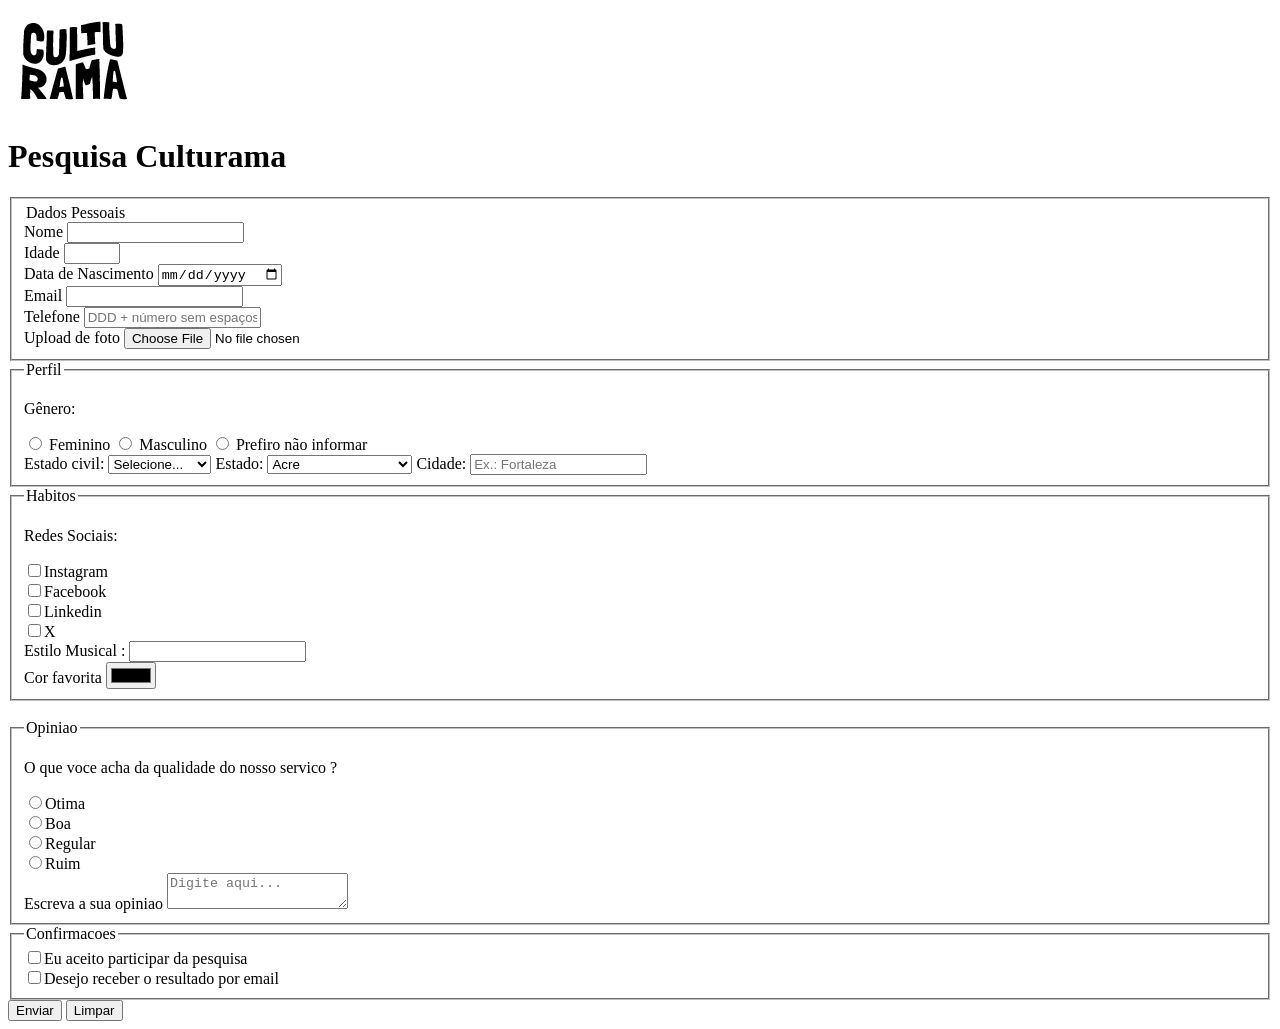
==== index.html @ a4ac3713 "Adiciona logo" ====
<!DOCTYPE html>
<html lang="pt-BR">
<head>
    <meta charset="UTF-8">
    <meta name="viewport" content="width=device-width, initial-scale=1.0">
    <link rel="icon" href="culturama-favico.png">
    <title>Pesquisa Culturama</title>
</head>

<body>
     <header>
        <img src="img/logo-culturama.png" alt="logo culturama">
        <h1>Pesquisa Culturama</h1>
    </header>
    <section>
        <form action="" method="get">
            <fieldset>

                <DADOS PESSOAIS>
                <legend>Dados Pessoais</legend>
                <label for="name">Nome</label>
                <input id="name" type="text" name="userName">
                <br>
                <label for="age">Idade</label>
                <input id="age" type="number" min="12" max="100" name="userAge" required>
                <br>
                <label for="birthDate">Data de Nascimento</label>
                <input id="birthDate" type="date" name="userbBirthDate">
                <br>
                <label for="email">Email</label>
                <input id="email" type="email" name="userEmail" required>
                <br>
                <label for="phoneNumber">Telefone</label>
                <input id="phoneNumber" type="tel" name="userPhoneNumber" pattern="[0-9]{11}" placeholder="DDD + número sem espaços ou hifen">
                <br>
                <label for="image">Upload de foto</label>
                <input id="image" type="file" accept="image/*" name="userImage">
                <br>
            </fieldset> 
            
            <fieldset>
                <legend>Perfil</legend>
                <p>Gênero:</p>
                <input id="fem" type="radio" name="userGender" value="Feminino">
                <label for="fem">Feminino</label>
                <input id="masc" type="radio" name="userGender" value="Masculino">
                <label for="masc">Masculino</label>
                <input id="notInformed" type="radio" name="userGender" value="notInformed">
                <label for="notInformed">Prefiro não informar</label>
                <br>
                <label for="maritalStatus">Estado civil:</label>
                <select id="maritalStatus" name="userMaritalStatus">
                    <option value="notInformed">Selecione...</option>
                    <option value="casado">Casado</option>
                    <option value="solteiro">Solteiro</option>
                    <option value="divorciado">Divorciado</option>
                    <option value="casado">União estável</option>
                </select>

                <label for="state">Estado:</label>
                <select id="state" name="userState">
                    <option value="acre">Acre</option>
                    <option value="alagoas">Alagoas</option>
                    <option value="amapa">Amapá</option>
                    <option value="amazonas">Amazonas</option>
                    <option value="bahia">Bahia</option>
                    <option value="ceara">Ceará</option>
                    <option value="distritoFederal">Distrito Federal</option>
                    <option value="espiritoSanto">Espirito Santo</option>
                    <option value="goias">Goiás</option>
                    <option value="maranhao">Maranhão</option>
                    <option value="matoGrossoDoSul">Mato Grosso do Sul</option>
                    <option value="matoGrosso">Mato Grosso</option>
                    <option value="minasGerais">Minas Gerais</option>
                    <option value="para">Pará</option>
                    <option value="paraiba">Paraíba</option>
                    <option value="parana">Paraná</option>
                    <option value="pernambuco">Pernambuco</option>
                    <option value="piaui">Piauí</option>
                    <option value="rioDeJaneiro">Rio de Janeiro</option>
                    <option value="rioGrandeDoNorte">Rio Grande do Norte</option>
                    <option value="rioGrandeDoSul">Rio Grande do Sul</option>
                    <option value="rondonia">Rondônia</option>
                    <option value="roraima">Roraima</option>
                    <option value="santaCatarina">Santa Catarina</option>
                    <option value="saoPaulo">São Paulo</option>
                    <option value="sergipe">Sergipe</option>
                    <option value="tocantins">Tocantins</option>
                </select>

                <label for="city">Cidade:</label>
                <input type="text" id="city" name="userCity" autocomplete="address-level2" placeholder="Ex.: Fortaleza" />

            </fieldset>

            <fieldset> 
                <legend>Habitos</legend>
                <p>Redes Sociais:</p>
                <input id="instagram" type="checkbox" name="social" value="instagram"><label for="instagram">Instagram</label>
                <br>
                <input id="facebook" type="checkbox" name="social" value="facebook"><label for="facebook">Facebook</label>
                <br>
                <input id="linkedin" type="checkbox" name="social" value="linkedin"><label for="linkedin">Linkedin</label>
                <br>
                <input id="x" type="checkbox" name="social" value="x"><label for="x">X</label>
                <br>

                <label for="musicStyle">Estilo Musical :</label>
                <input list="styleTypes" id="musicStyle" type="text" name="userMusicStyle">
                <datalist id="styleTypes">
                    <option value="Rock">
                    <option value="Pop">
                    <option value="Samba">
                    <option value="Sertanejo">
                </datalist>
                <br>

                <label for="favoriteColor">Cor favorita</label>
                <input type="color" name="userFavoriteCololor" id="favoriteColor">

            </fieldset>
            
            <br>
            <fieldset>
                <legend>Opiniao</legend>
                <p>O que voce acha da qualidade do nosso servico ?</p>
                <input id="otima" type="radio" name="userExperience" value="otima"><label for="otima">Otima</label>
                <br>
                <input id="boa" type="radio" name="userExperience" value="boa"><label for="boa">Boa</label>
                <br>
                <input id="regular" type="radio" name="userExperience" value="regular"><label for="regular">Regular</label>
                <br>
                <input id="ruim" type="radio" name="userExperience" value="ruim"><label for="ruim">Ruim</label>

                <br>
                <label for="comentario">Escreva a sua opiniao</label>
                <textarea name="userComment" id="comentario" placeholder="Digite aqui..."></textarea>

            </fieldset>

            <fieldset>
                <legend>Confirmacoes</legend>
                <input id="userLgpdTerm" type="checkbox" name="userLgpd" value="accepted" required><label for="userLgpdTerm">Eu aceito participar da pesquisa</label>
                <br>
                <input id="getResult" type="checkbox" name="userGetResult" value="accepted"><label for="getResult">Desejo receber o resultado por email</label>
            </fieldset>

            <button type="submit">Enviar</button>
            <button type="reset">Limpar</button>
        </form>
    </section>   
</body>
</html>
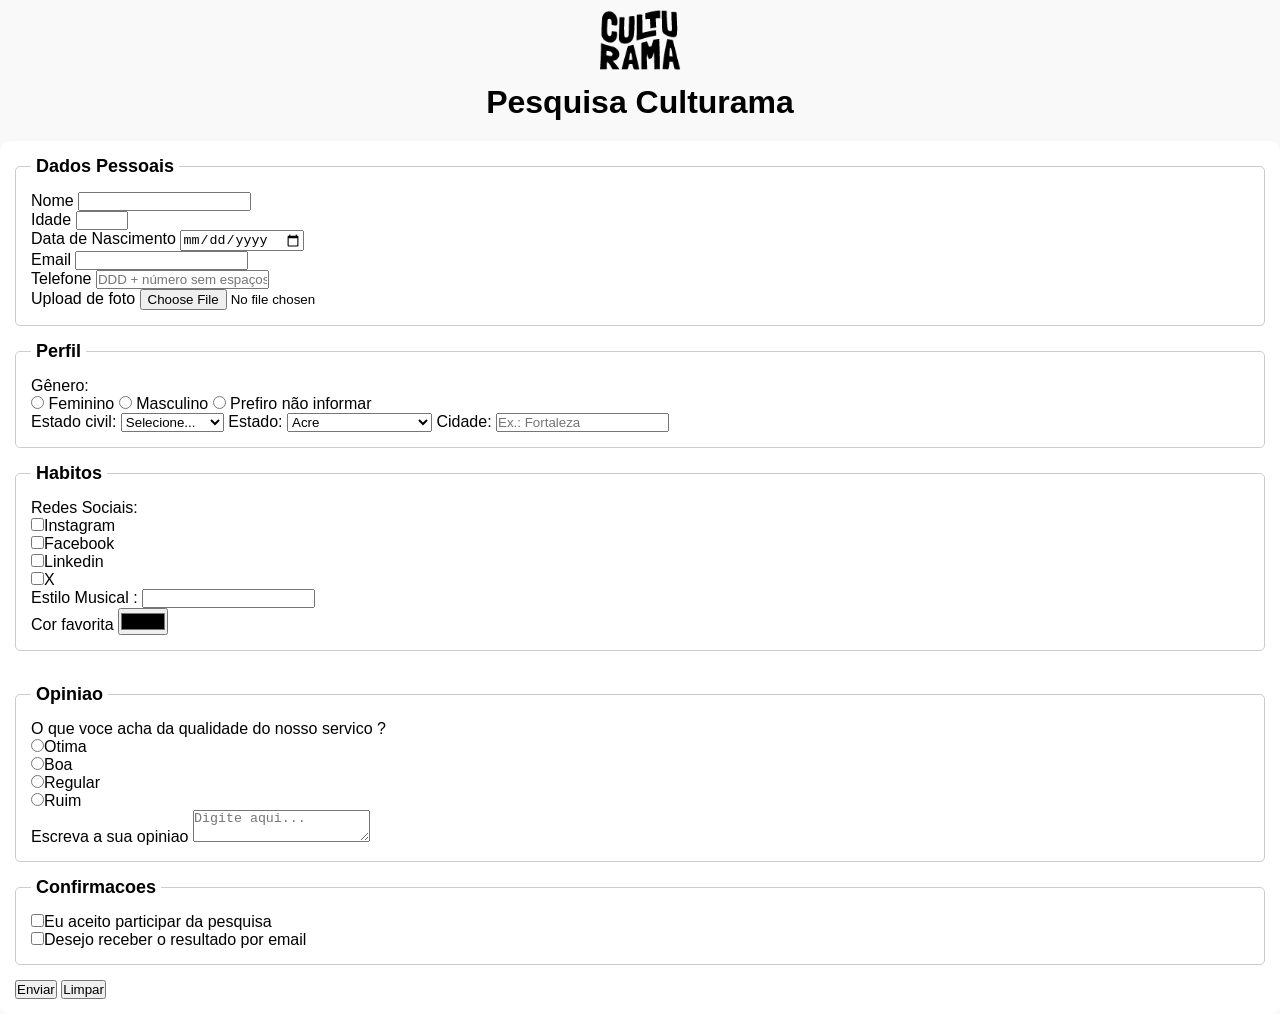
==== commit 9d128386: "Adicionando estilos gerais" ====
--- a/index.html
+++ b/index.html
@@ -4,6 +4,11 @@
     <meta charset="UTF-8">
     <meta name="viewport" content="width=device-width, initial-scale=1.0">
     <link rel="icon" href="culturama-favico.png">
+    <link rel="stylesheet" href="css/style.css">
+    <link rel="preconnect" href="https://fonts.googleapis.com">
+    <link rel="preconnect" href="https://fonts.gstatic.com" crossorigin>
+    <link href="https://fonts.googleapis.com/css2?family=Fjalla+One&family=Work+Sans&display=swap" rel="stylesheet">
+
     <title>Pesquisa Culturama</title>
 </head>
 
@@ -16,7 +21,7 @@
         <form action="" method="get">
             <fieldset>
 
-                <DADOS PESSOAIS>
+                <!--DADOS PESSOAIS-->
                 <legend>Dados Pessoais</legend>
                 <label for="name">Nome</label>
                 <input id="name" type="text" name="userName">
--- a/css/style.css
+++ b/css/style.css
@@ -0,0 +1,49 @@
+* {
+    margin: 0;
+    padding: 0;
+    box-sizing: border-box;
+}
+
+body {
+    background-color: #f9f9f9;
+    font-family: "Work Sans", sans-serif;
+}
+
+main {
+    width: 100%;
+    max-width: 700px;
+    margin: 0 auto;
+}
+
+header {
+    text-align: center;
+    margin-bottom: 20px;
+}
+
+img {
+    width: 100px;
+} 
+
+h1 {
+    font-family: "Fjalla One", sans-serif;
+}
+
+form {
+    background-color: #ffffff;
+    padding: 15px;
+    border-radius: 10px;
+}
+
+fieldset {
+    padding: 15px;
+    border: 1px solid #cccccc;
+    border-radius: 5px;
+    margin-bottom: 15px;
+
+}
+
+legend {
+    font-weight: bold;
+    font-size: 18px;
+    padding: 0 5px;
+}
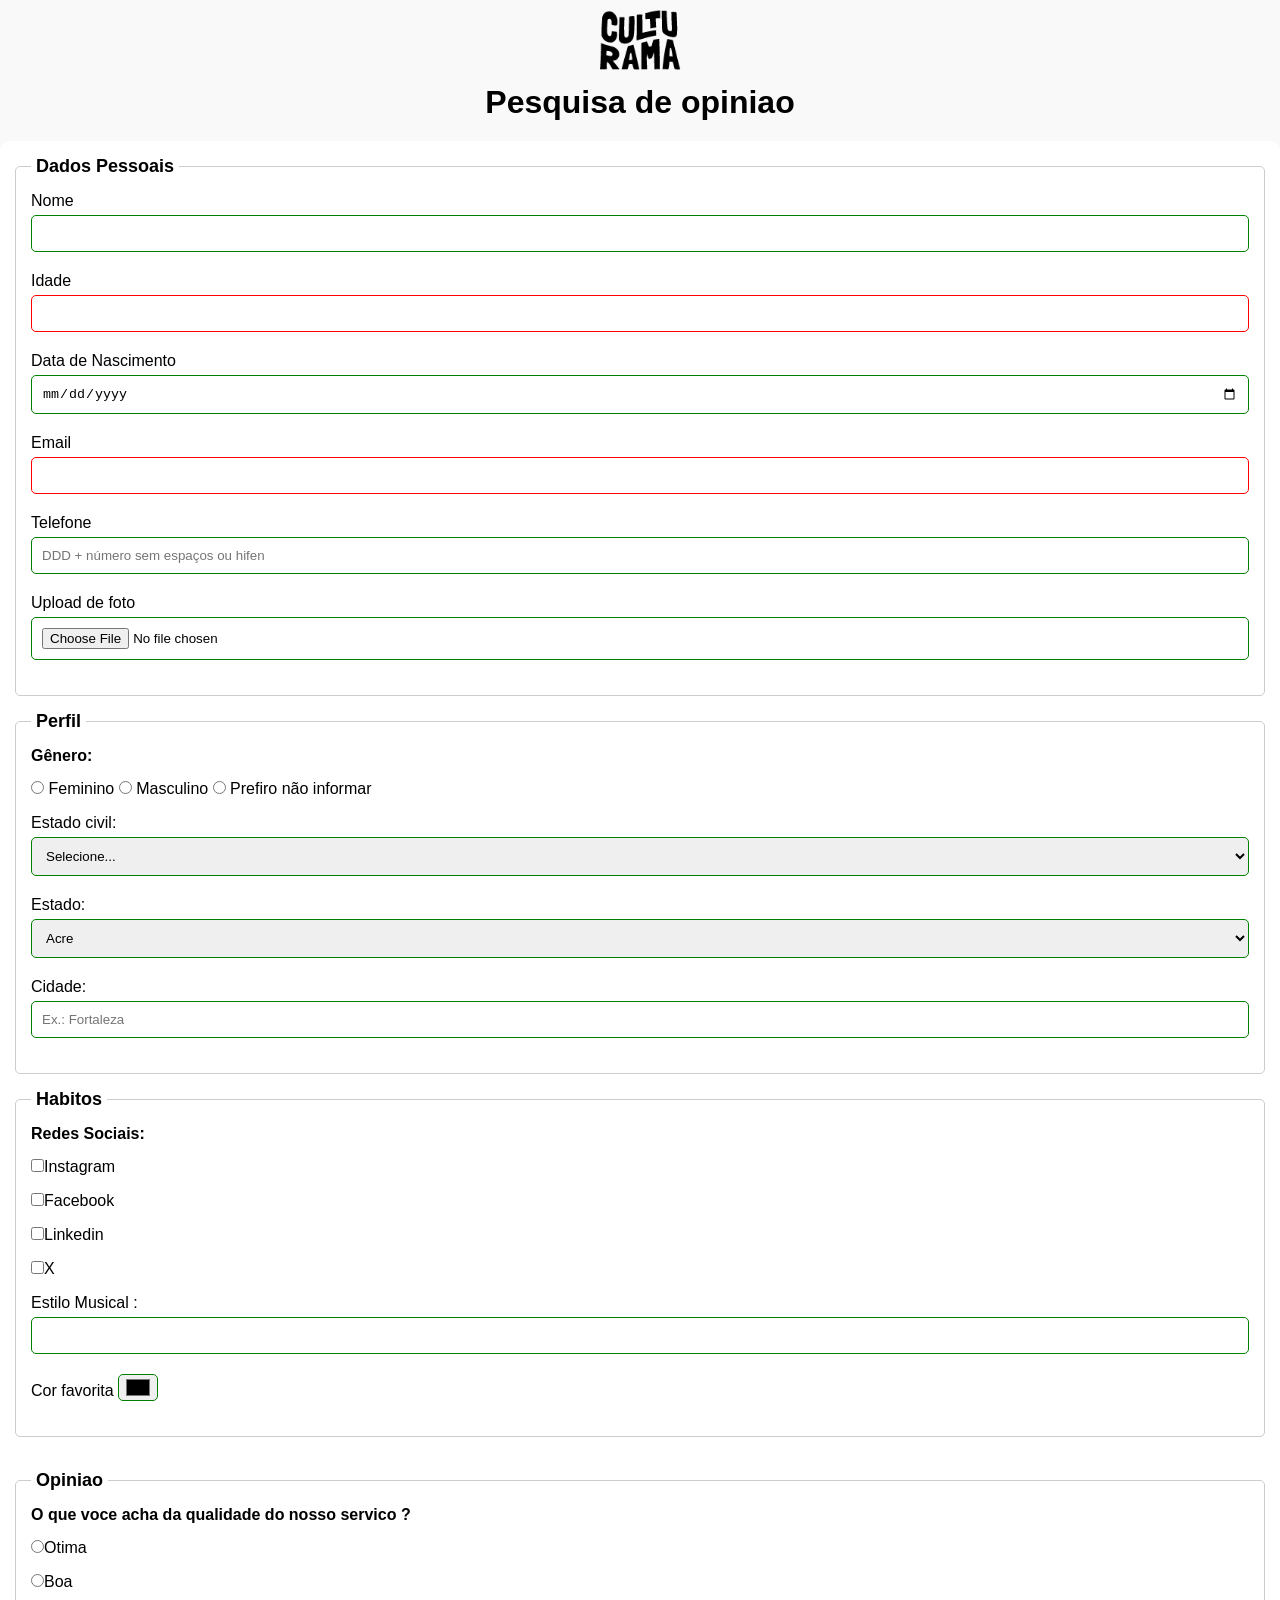
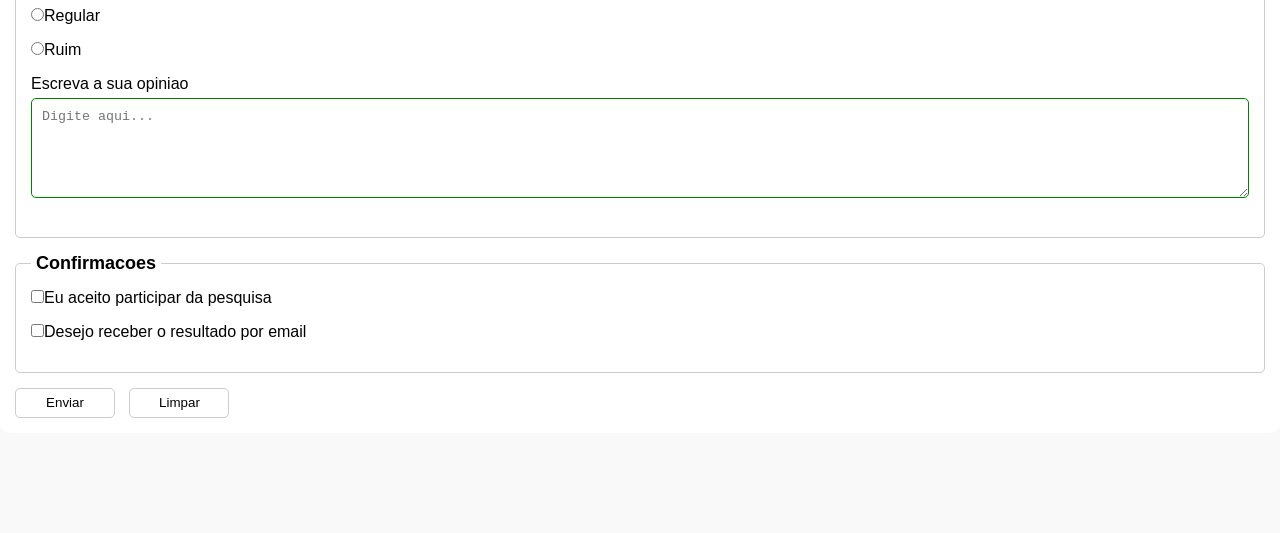
==== commit 2b82a9d3: "Adicionando validacoes visuais ao form" ====
--- a/index.html
+++ b/index.html
@@ -15,7 +15,7 @@
 <body>
      <header>
         <img src="img/logo-culturama.png" alt="logo culturama">
-        <h1>Pesquisa Culturama</h1>
+        <h1>Pesquisa de opiniao</h1>
     </header>
     <section>
         <form action="" method="get">
--- a/css/style.css
+++ b/css/style.css
@@ -32,6 +32,7 @@
     background-color: #ffffff;
     padding: 15px;
     border-radius: 10px;
+    margin-bottom: 100px;
 }
 
 fieldset {
@@ -46,4 +47,64 @@
     font-weight: bold;
     font-size: 18px;
     padding: 0 5px;
+}
+
+label {
+    display: inline-block;
+    margin-bottom: 5px;
+}
+
+p {
+    margin-bottom: 15px;
+    font-weight: bold;
+}
+
+input, select, textarea {
+    width: 100%;
+    padding: 10px;
+    margin-bottom: 20px;
+    border: 1px solid #cccccc;
+    border-radius: 5px;
+}
+
+textarea {
+    min-height: 100px;
+}
+
+input[type="radio"],
+input[type="checkbox"]{
+    width: auto;
+}
+
+input[type="color"]{
+    width: 40px;
+    padding: 0 5px;
+}
+
+input:invalid, select:invalid, textarea:invalid {
+    border-color:red;
+}
+
+input:valid, select:valid, textarea:valid {
+    border-color:green;
+}
+
+button {
+    width: 100px;
+    height: 30px;
+    margin-right: 10px;
+    background-color: #ffffff;
+    border: 1px solid #cccccc;
+    border-radius: 5px;
+    cursor: pointer;
+}
+
+button[type="submit"]:hover{
+    background-color: green;
+    color: #ffffff;
+}
+
+button[type="reset"]:hover{
+    background-color: orangered;
+    color: #ffffff;
 }
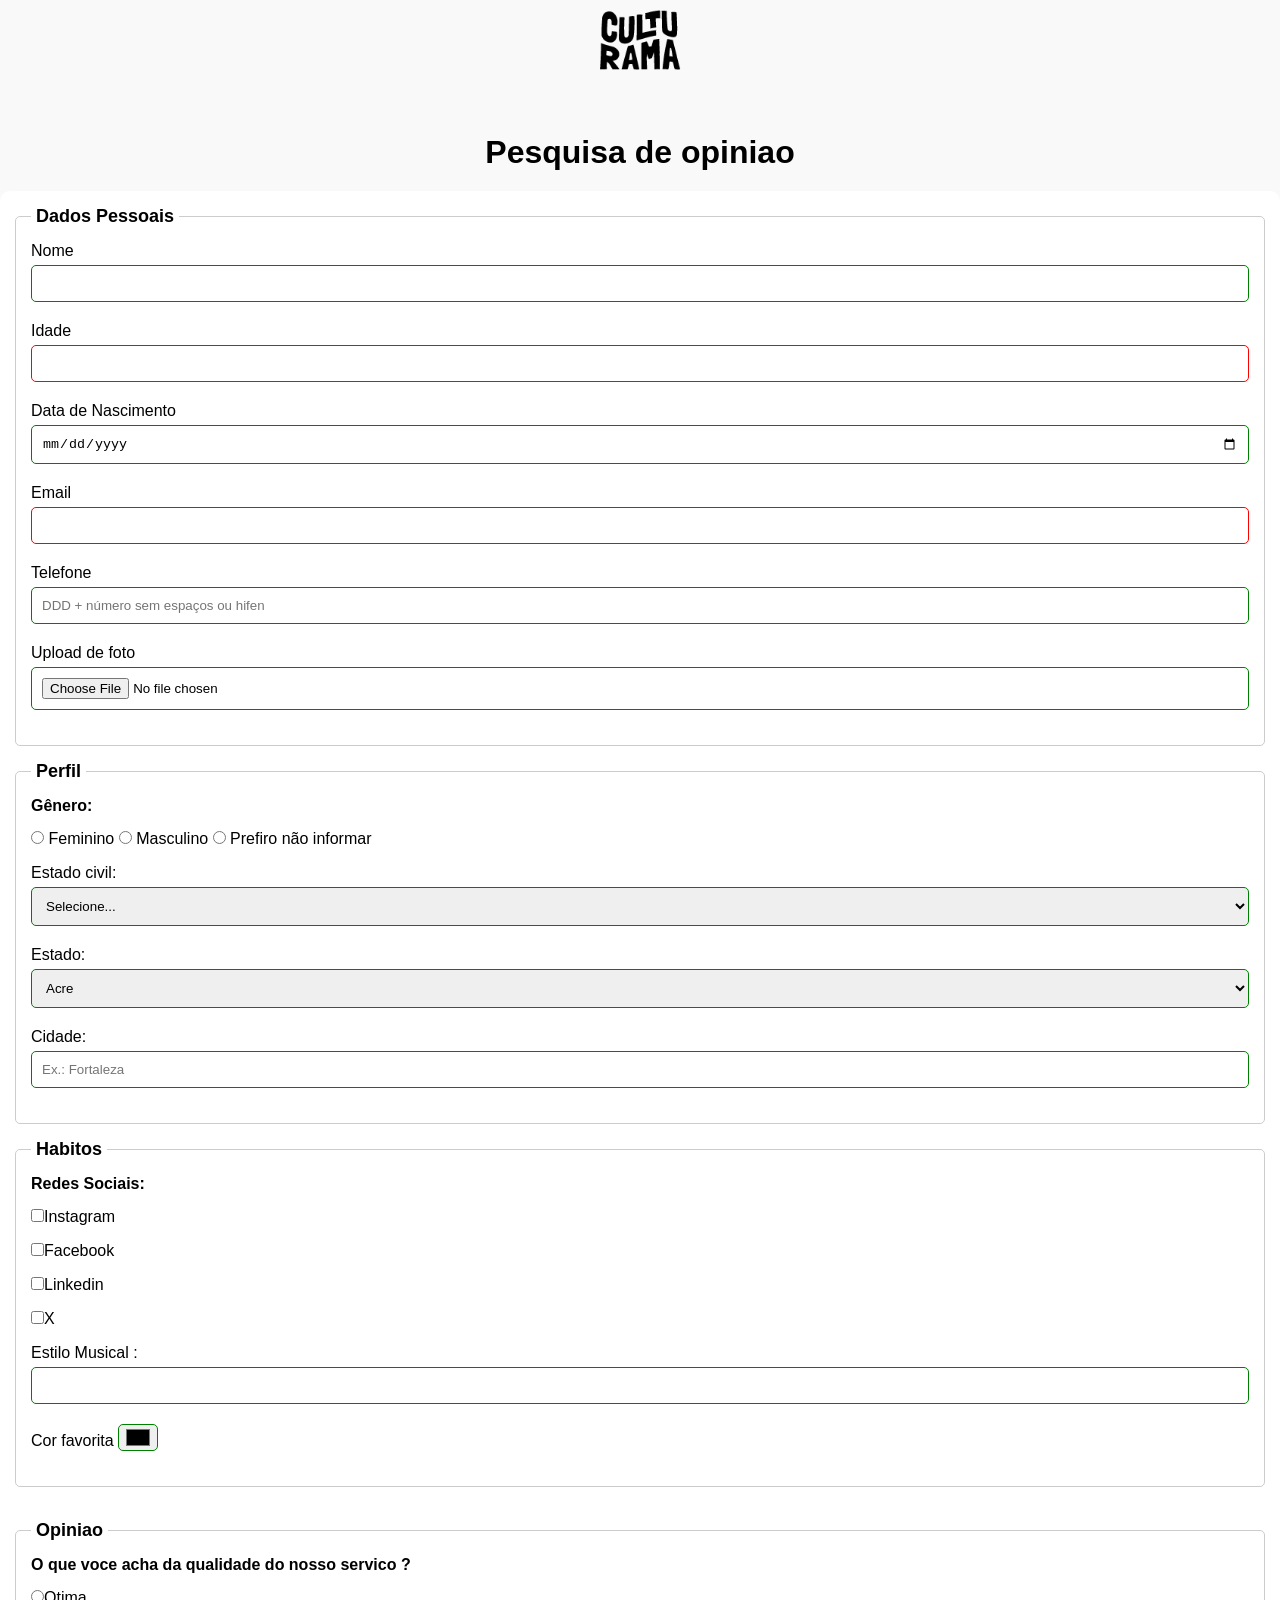
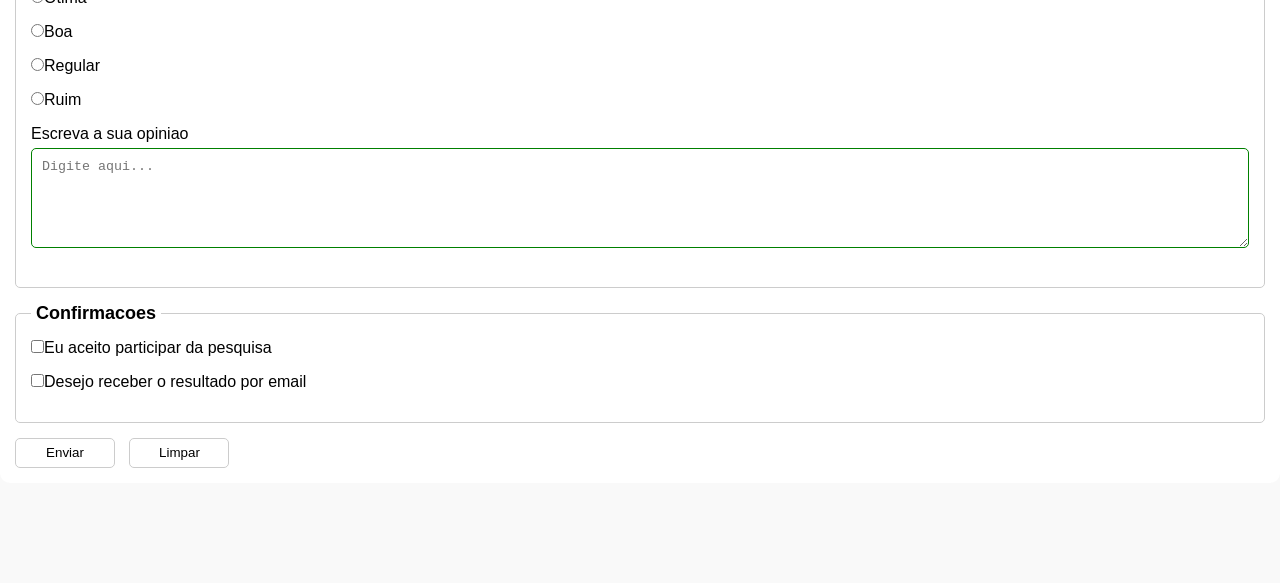
==== commit abf5f384: "Adiciona pagina de sucesso" ====
--- a/index.html
+++ b/index.html
@@ -18,7 +18,7 @@
         <h1>Pesquisa de opiniao</h1>
     </header>
     <section>
-        <form action="" method="get">
+        <form action="sucesso.html" method="get">
             <fieldset>
 
                 <!--DADOS PESSOAIS-->
--- a/css/style.css
+++ b/css/style.css
@@ -26,6 +26,8 @@
 
 h1 {
     font-family: "Fjalla One", sans-serif;
+    text-align: center;
+    margin-top: 50px;
 }
 
 form {
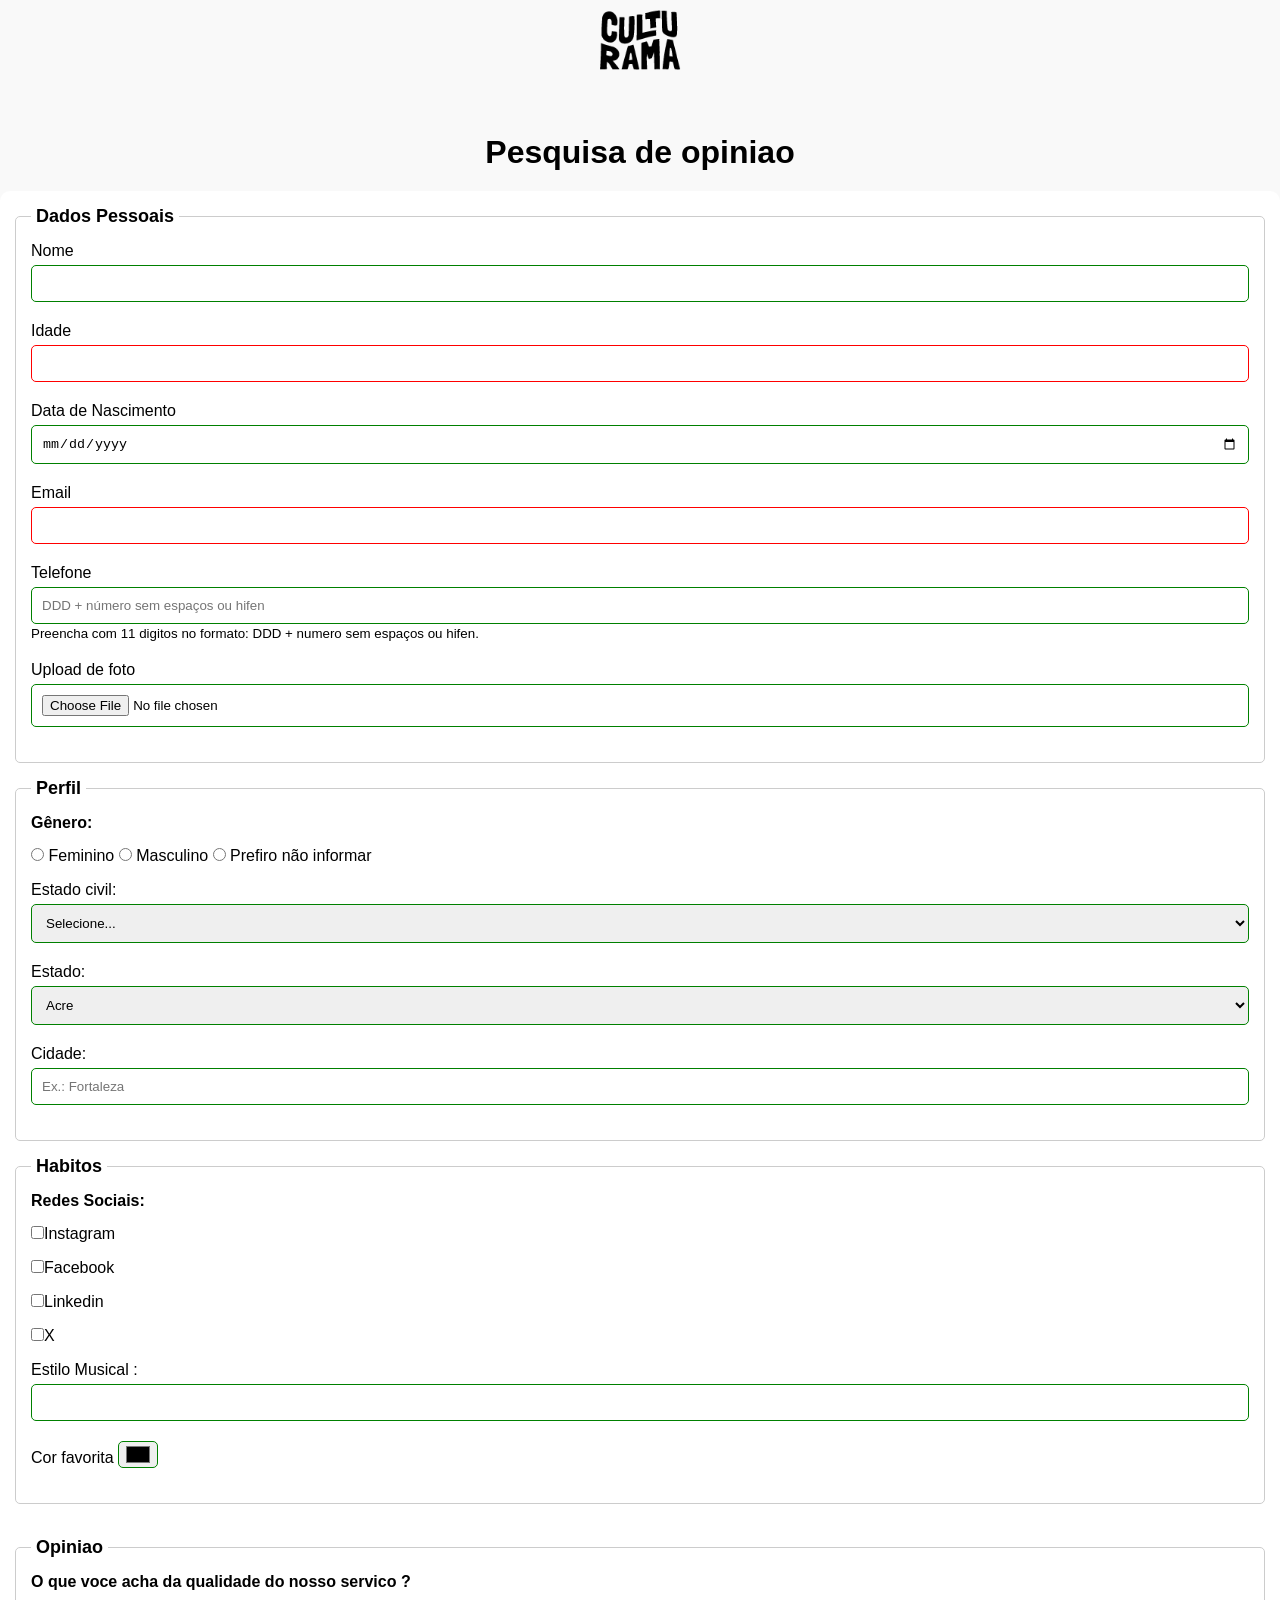
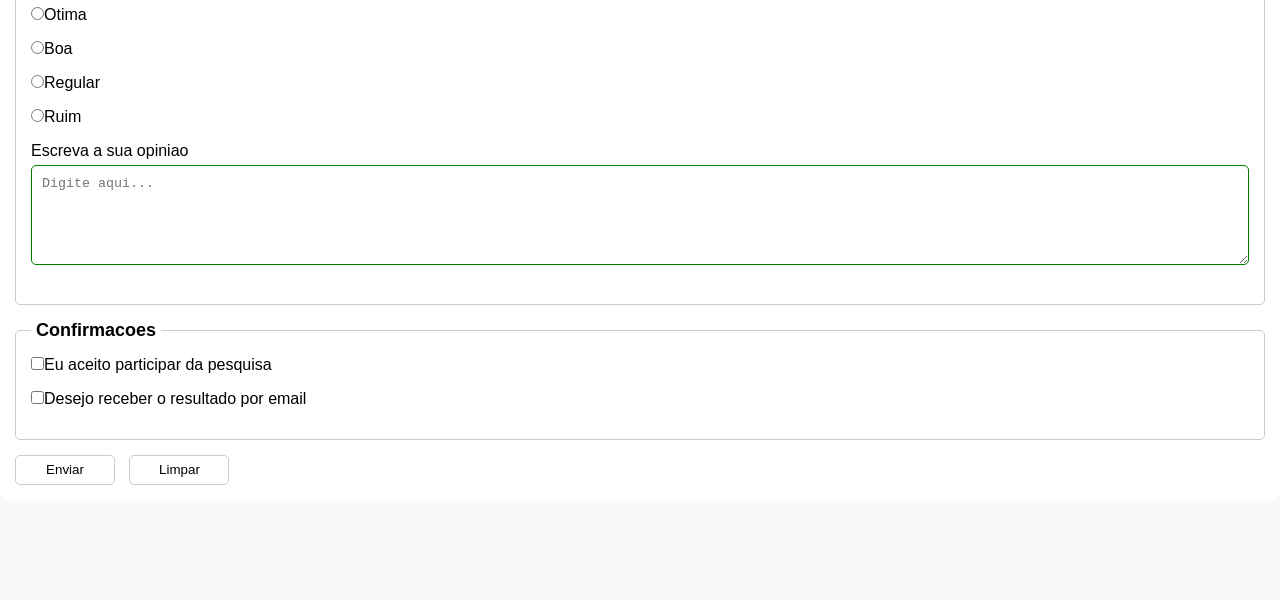
==== commit 7595fd7e: "adiciona area ao campo de telefone" ====
--- a/index.html
+++ b/index.html
@@ -36,7 +36,8 @@
                 <input id="email" type="email" name="userEmail" required>
                 <br>
                 <label for="phoneNumber">Telefone</label>
-                <input id="phoneNumber" type="tel" name="userPhoneNumber" pattern="[0-9]{11}" placeholder="DDD + número sem espaços ou hifen">
+                <input id="phoneNumber" type="tel" name="userPhoneNumber" pattern="[0-9]{11}" placeholder="DDD + número sem espaços ou hifen" aria-describedby="phoneHelp">
+                <small id="phoneHelp">Preencha com 11 digitos no formato: DDD + numero sem espaços ou hifen.</small>
                 <br>
                 <label for="image">Upload de foto</label>
                 <input id="image" type="file" accept="image/*" name="userImage">
--- a/css/style.css
+++ b/css/style.css
@@ -91,6 +91,15 @@
     border-color:green;
 }
 
+input[type="tel"]{
+    margin-bottom: 0;
+}
+
+small {
+    margin-bottom: 20px;
+    display: inline-block;
+}
+
 button {
     width: 100px;
     height: 30px;
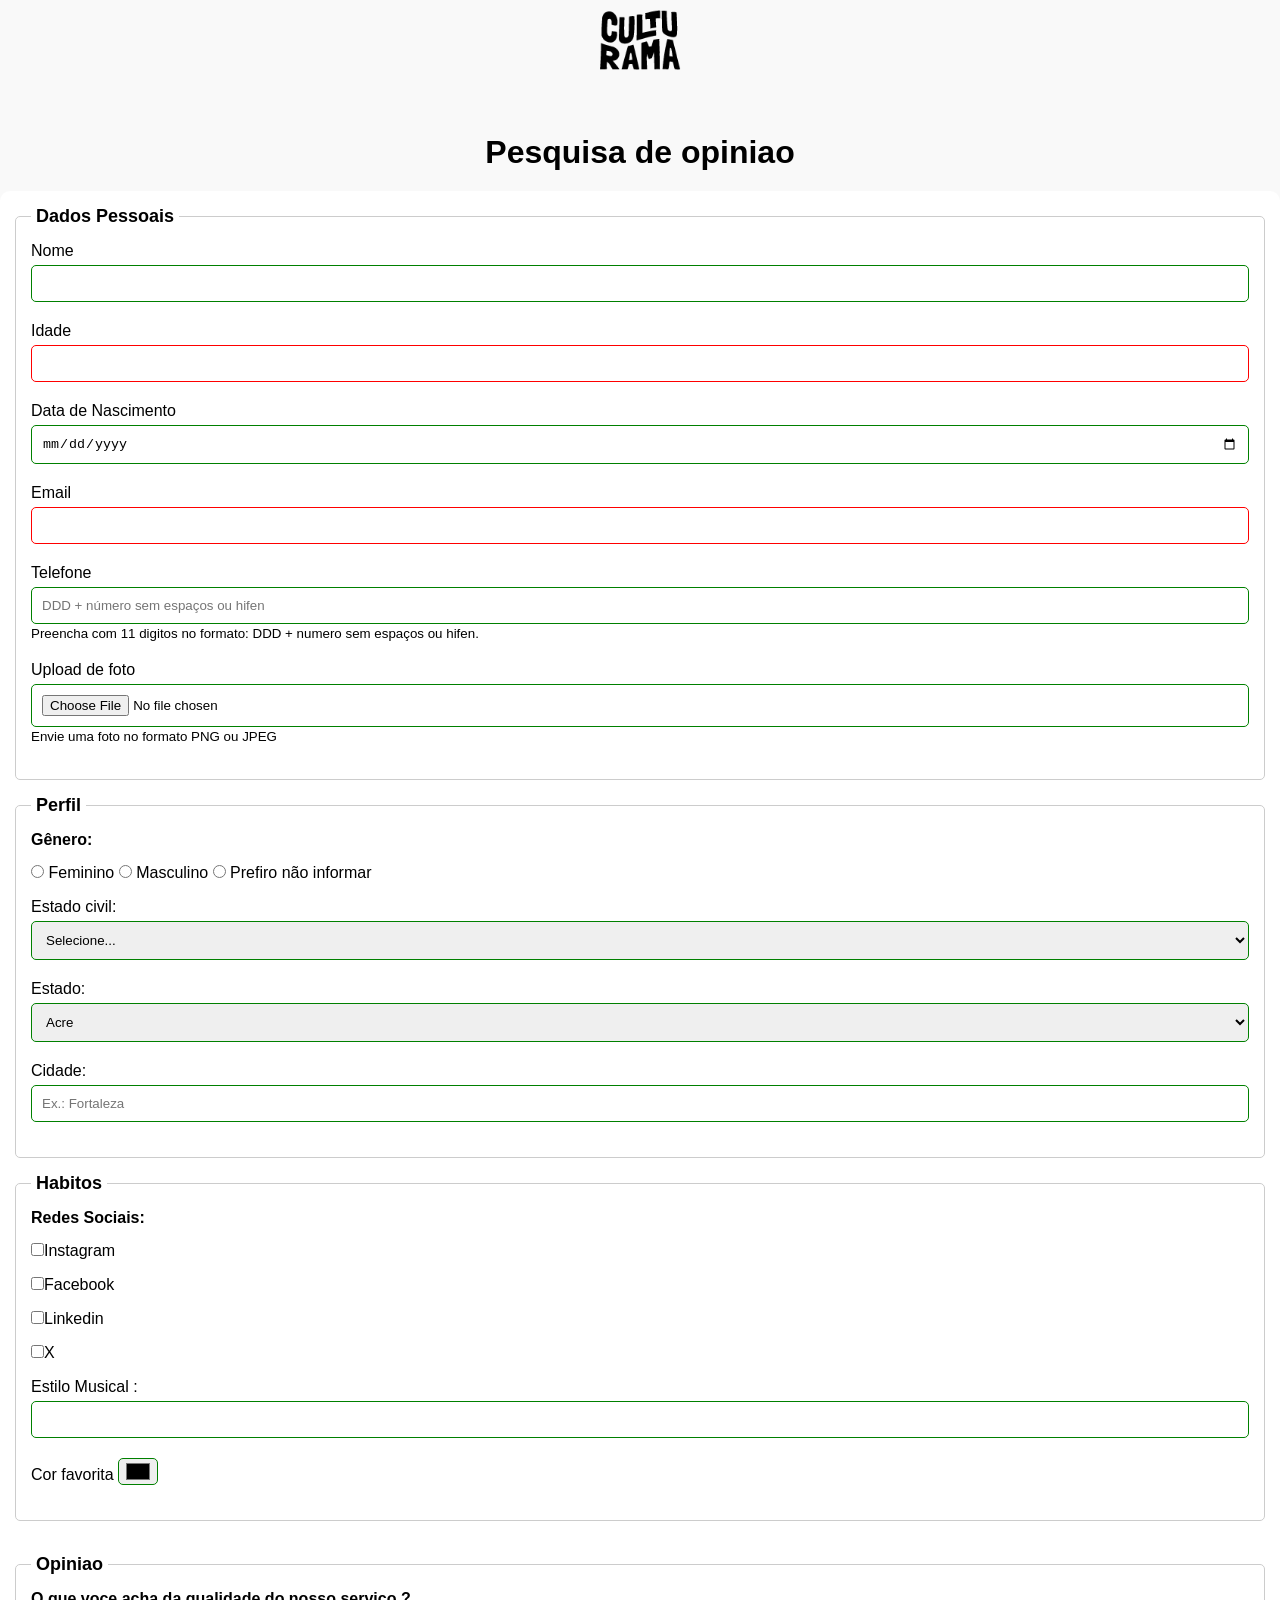
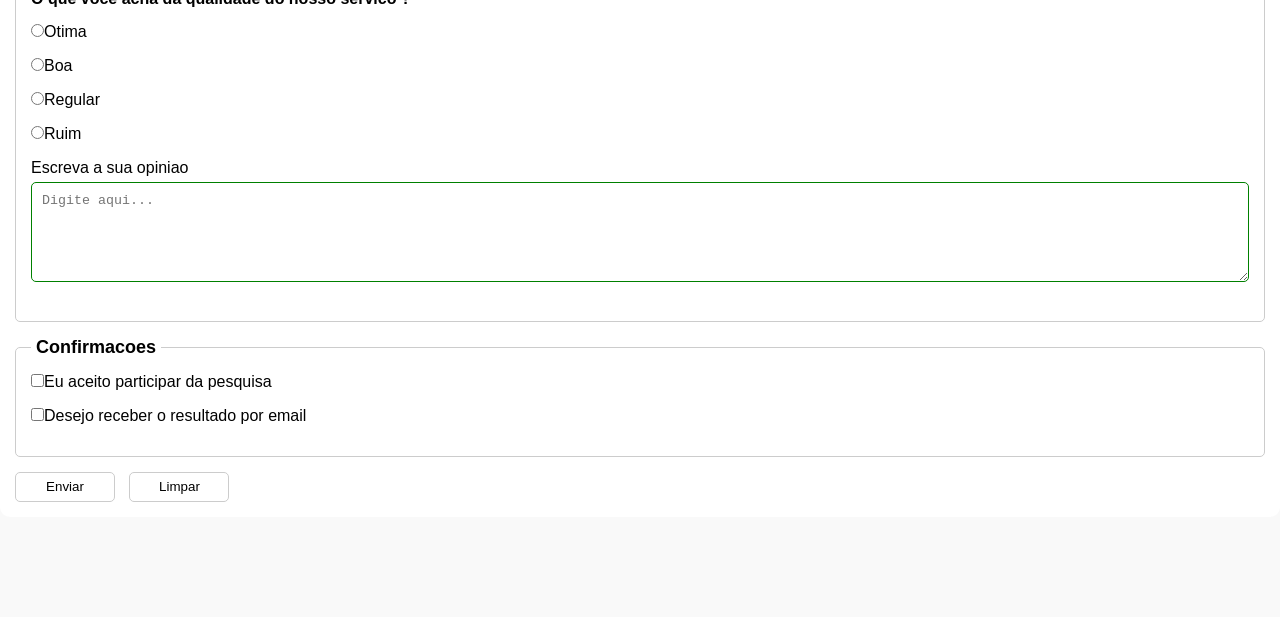
==== commit b50d9fad: "adiciona instrucoes ao campo de upload de foto" ====
--- a/index.html
+++ b/index.html
@@ -40,7 +40,8 @@
                 <small id="phoneHelp">Preencha com 11 digitos no formato: DDD + numero sem espaços ou hifen.</small>
                 <br>
                 <label for="image">Upload de foto</label>
-                <input id="image" type="file" accept="image/*" name="userImage">
+                <input id="image" type="file" accept="image/*" name="userImage" aria-describedby="imageHelp">
+                <small id="imageHelp">Envie uma foto no formato PNG ou JPEG</small>
                 <br>
             </fieldset> 
             
--- a/css/style.css
+++ b/css/style.css
@@ -91,7 +91,8 @@
     border-color:green;
 }
 
-input[type="tel"]{
+input[type="tel"],
+input[type="file"]{
     margin-bottom: 0;
 }
 
